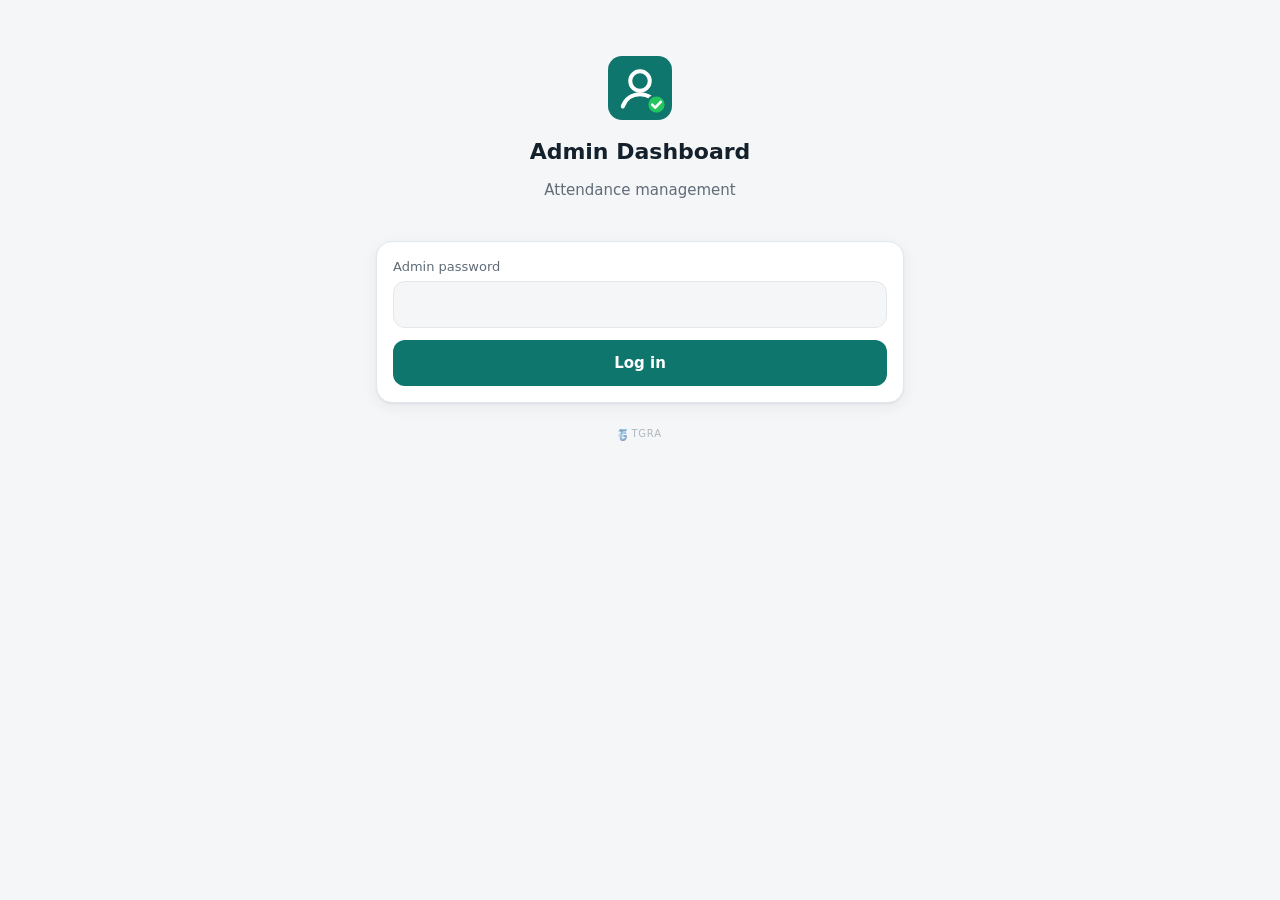
==== admin.html @ 5c427e0c "Record trips outside the work location while working" ====
<!doctype html>
<html lang="en">
<head>
<meta charset="utf-8">
<meta name="viewport" content="width=device-width, initial-scale=1, viewport-fit=cover">
<meta name="theme-color" content="#0f766e">
<meta name="robots" content="noindex">
<meta name="apple-mobile-web-app-capable" content="yes">
<meta name="apple-mobile-web-app-title" content="Att. Admin">
<link rel="manifest" href="manifest-admin.json">
<link rel="icon" href="icon.svg">
<link rel="apple-touch-icon" href="icon-192.png">
<title>Attendance Admin</title>
<link rel="stylesheet" href="app.css?v=26">
</head>
<body>

<section id="v-login" class="hidden">
  <div class="wrap">
    <div class="login-hero">
      <img class="logo" src="icon.svg" alt="">
      <h1>Admin Dashboard</h1>
      <p class="muted">Attendance management</p>
    </div>
    <form id="login-form" class="card stack">
      <div>
        <label for="admin-pw">Admin password</label>
        <input id="admin-pw" type="password" autocomplete="current-password" required>
      </div>
      <button class="btn block" type="submit">Log in</button>
    </form>
    <button class="btn ghost block install-btn hidden" style="margin-top:12px">Install admin app</button>
    <div class="brand-foot"><img src="tgra-mark.png" alt="">TGRA</div>
  </div>
</section>

<section id="v-main" class="hidden">
  <header class="topbar">
    <h1 id="h-company">Admin</h1>
    <button class="icon-btn" id="btn-refresh" title="Refresh"></button>
    <button class="icon-btn" id="btn-logout" title="Log out"></button>
  </header>
  <nav class="tabs" id="tabs">
    <button data-tab="day" class="on">Daily</button>
    <button data-tab="report">Reports</button>
    <button data-tab="emps">Employees</button>
    <button data-tab="locs">Locations &amp; Settings</button>
  </nav>

  <!-- Daily -->
  <div class="wrap wide" id="tab-day">
    <div class="toolbar">
      <div><label for="day-date">Date</label><input type="date" id="day-date"></div>
      <div><label for="day-filter">Show</label>
        <select id="day-filter">
          <option value="">Everyone</option>
          <option value="in">Present / working</option>
          <option value="late">Late</option>
          <option value="lunch">On lunch</option>
          <option value="missing">Absent / not in yet</option>
        </select>
      </div>
      <div><label for="day-search">Search</label><input type="text" id="day-search" placeholder="Name or ID"></div>
    </div>
    <div class="kpis" id="kpis"></div>
    <div class="emp-list" id="day-list"></div>
    <p class="muted small" id="day-updated" style="text-align:center;margin-top:16px"></p>
  </div>

  <!-- Reports -->
  <div class="wrap wide hidden" id="tab-report">
    <div class="toolbar">
      <div><label for="rep-from">From</label><input type="date" id="rep-from"></div>
      <div><label for="rep-to">To</label><input type="date" id="rep-to"></div>
      <div><label for="rep-emp">Employee</label><select id="rep-emp"><option value="">All employees</option></select></div>
      <button class="btn" id="rep-run">Show</button>
      <button class="btn ghost" id="rep-csv" disabled>Download CSV</button>
    </div>
    <div id="rep-out"><div class="empty">Pick a date range and press Show.</div></div>
  </div>

  <!-- Employees -->
  <div class="wrap wide hidden" id="tab-emps">
    <div class="toolbar">
      <div><label for="emp-search">Search</label><input type="text" id="emp-search" placeholder="Name, ID or department"></div>
      <button class="btn" id="emp-add">+ Add employee</button>
    </div>
    <div class="table-wrap">
      <table>
        <thead><tr><th>ID</th><th>Name</th><th>Department</th><th>Shift</th><th class="num">Lunch</th><th class="num">Grace</th><th>Weekly off</th><th>PIN</th><th>Face</th><th>Status</th><th></th></tr></thead>
        <tbody id="emp-rows"></tbody>
      </table>
    </div>
  </div>

  <!-- Locations & settings -->
  <div class="wrap hidden" id="tab-locs">
    <div class="card stack">
      <h3 style="font-size:17px">Work locations</h3>
      <p class="muted small" style="margin:0">Each punch records the nearest location and distance. Turn on "Block punches outside" below to make it strict.</p>
      <div class="table-wrap" style="box-shadow:none">
        <table>
          <thead><tr><th>Name</th><th>Coordinates</th><th class="num">Radius</th><th></th></tr></thead>
          <tbody id="loc-rows"></tbody>
        </table>
      </div>
      <form id="loc-form" class="stack">
        <div class="grid2">
          <div><label for="loc-name">Name</label><input id="loc-name" type="text" placeholder="Head Office" required></div>
          <div><label for="loc-radius">Radius (metres)</label><input id="loc-radius" type="number" value="100" min="10" required></div>
          <div><label for="loc-lat">Latitude</label><input id="loc-lat" type="text" inputmode="decimal" required></div>
          <div><label for="loc-lng">Longitude</label><input id="loc-lng" type="text" inputmode="decimal" required></div>
        </div>
        <div style="display:flex;gap:8px;flex-wrap:wrap">
          <button type="button" class="btn ghost" id="loc-here">Use my current location</button>
          <button type="submit" class="btn">Save location</button>
        </div>
      </form>
    </div>

    <form class="card stack" id="set-form">
      <h3 style="font-size:17px">Settings</h3>
      <div><label for="set-company">Company name (shown on stamps)</label><input id="set-company" type="text"></div>
      <div><label for="set-v-inout">Check In / Check Out</label>
        <select id="set-v-inout">
          <option value="SELFIE">Selfie only (photo, no face check)</option>
          <option value="FACE">Face recognition only (no button, no photo)</option>
          <option value="BOTH">Selfie + face recognition</option>
        </select>
      </div>
      <div><label for="set-v-lunch">Lunch Out / Lunch In</label>
        <select id="set-v-lunch">
          <option value="SELFIE">Selfie only (photo, no face check)</option>
          <option value="FACE">Face recognition only (no button, no photo)</option>
          <option value="BOTH">Selfie + face recognition</option>
        </select>
      </div>
      <div><label for="set-strict">When the face does not match (Selfie + face)</label>
        <select id="set-strict">
          <option value="0">Record it only, keep the punch</option>
          <option value="1">Block the punch</option>
        </select>
        <p class="muted small" style="margin:4px 0 0">Face recognition only always needs a match. Each employee's first selfie registers their face, or register it from Employees → Edit.</p>
      </div>
      <div class="grid2">
        <div><label for="set-lunchstart">Default lunch start (reminders)</label><input id="set-lunchstart" type="time"></div>
        <div><label for="set-halfday">Half day needs at least (hours)</label><input id="set-halfday" type="number" min="0" max="12" step="0.5"></div>
        <div><label for="set-away">Android app: alert when outside in lunch hour for (minutes)</label><input id="set-away" type="number" min="1" max="240"></div>
      </div>
      <div><label for="set-lunch">Lunch break</label>
        <select id="set-lunch">
          <option value="SELFIE">Staff punch Lunch Out / Lunch In</option>
          <option value="AUTO">No lunch punch: deduct lunch minutes automatically</option>
        </select>
        <p class="muted small" style="margin:4px 0 0">Automatic: only Check In and Check Out. If someone works more than 5 hours, their lunch minutes are deducted.</p>
      </div>
      <label class="switch"><input type="checkbox" id="set-fence"> Block punches outside work locations</label>
      <div><label for="set-acc">Reject GPS worse than (metres, 0 = accept any)</label><input id="set-acc" type="number" min="0"></div>
      <div><label for="set-pw">New admin password (leave blank to keep)</label><input id="set-pw" type="password" autocomplete="new-password"></div>
      <button class="btn" type="submit">Save settings</button>
      <p class="muted small" style="margin:0">Holidays: add rows (Date, Name) to the <b>Holidays</b> tab of the Google Sheet.</p>
    </form>
    <button class="btn ghost block install-btn hidden" style="margin-top:12px">Install admin app</button>
  </div>
  <div class="brand-foot"><img src="tgra-mark.png" alt="">TGRA</div>
</section>

<!-- Employee editor -->
<div class="modal hidden" id="emp-modal">
  <form class="box stack" id="emp-form">
    <div class="modal-head"><h3 id="emp-modal-title">Employee</h3><button type="button" class="icon-btn" data-close></button></div>
    <div class="grid2">
      <div><label for="f-id">Employee ID</label><input id="f-id" type="text" required maxlength="20" autocapitalize="characters"></div>
      <div><label for="f-pin">PIN (4-8 digits)</label><input id="f-pin" type="text" inputmode="numeric" required pattern="\d{4,8}"></div>
      <div><label for="f-name">Full name</label><input id="f-name" type="text" required></div>
      <div><label for="f-phone">Phone</label><input id="f-phone" type="tel"></div>
      <div><label for="f-dept">Department</label><input id="f-dept" type="text"></div>
      <div><label for="f-locs">Allowed locations (blank = any)</label><input id="f-locs" type="text" list="loc-names" placeholder="Head Office, Factory"></div>
      <div><label for="f-start">Shift start</label><input id="f-start" type="time" required></div>
      <div><label for="f-end">Shift end</label><input id="f-end" type="time" required></div>
      <div><label for="f-lunch">Lunch allowed (minutes)</label><input id="f-lunch" type="number" min="0" max="300" value="45"></div>
      <div><label for="f-grace">Late grace (minutes)</label><input id="f-grace" type="number" min="0" max="180" value="10"></div>
      <div><label for="f-join">Joining date</label><input id="f-join" type="date"></div>
      <div><label for="f-lunchstart">Lunch starts at (blank = company default)</label><input id="f-lunchstart" type="time"></div>
    </div>
    <div>
      <label>Weekly off</label>
      <div class="days" id="f-off"></div>
    </div>
    <label class="switch"><input type="checkbox" id="f-active" checked> Active (can punch)</label>
    <label class="switch"><input type="checkbox" id="f-others"> Can take selfie for other employees (shared phone &amp; group selfie)</label>
    <div id="f-push-row" class="hidden" style="display:flex;gap:8px;align-items:center;flex-wrap:wrap">
      <span class="small" id="f-push-status" style="flex:1"></span>
      <button type="button" class="btn sm ghost" id="f-push-test">Send test notification</button>
    </div>
    <div id="f-face-row" class="hidden" style="display:flex;gap:8px;align-items:center;flex-wrap:wrap">
      <span class="small" id="f-face-status" style="flex:1"></span>
      <button type="button" class="btn sm ghost" id="f-face-reg">Register face</button>
      <button type="button" class="btn sm ghost" id="f-face-reset">Reset face</button>
    </div>
    <p class="muted small" style="margin:0" id="f-hint">Night shifts are fine: e.g. 22:00 to 06:00. Changing the PIN logs the employee out of their phone.</p>
    <datalist id="loc-names"></datalist>
    <button class="btn block" type="submit">Save employee</button>
  </form>
</div>

<!-- Photo viewer -->
<!-- Face registration camera -->
<div class="modal hidden" id="face-modal">
  <div class="box stack">
    <div class="modal-head"><h3 id="fr-title">Register face</h3><button type="button" class="icon-btn" id="fr-close"></button></div>
    <div style="position:relative;background:#000;border-radius:12px;overflow:hidden;aspect-ratio:3/4">
      <video id="fr-video" playsinline muted autoplay style="width:100%;height:100%;object-fit:cover"></video>
    </div>
    <p class="muted small" style="margin:0">Only this employee in the frame, face straight to the camera, good light.</p>
    <div style="display:flex;gap:8px">
      <button type="button" class="btn ghost" id="fr-flip">Switch camera</button>
      <button type="button" class="btn" id="fr-shoot" style="flex:1">Capture face</button>
    </div>
  </div>
</div>

<!-- Trips outside the work location -->
<div class="modal hidden" id="outside-modal">
  <div class="box">
    <div class="modal-head"><h3 id="out-title">Outside the work location</h3><button type="button" class="icon-btn" data-close></button></div>
    <div id="out-list"></div>
  </div>
</div>

<div class="modal hidden" id="photo-modal">
  <div class="box">
    <div class="modal-head"><h3 id="ph-title"></h3><button type="button" class="icon-btn" data-close></button></div>
    <img id="ph-img" alt="Selfie">
    <div id="ph-info" class="stack" style="margin-top:12px"></div>
  </div>
</div>

<script src="config.js?v=26"></script>
<script src="common.js?v=26"></script>
<script src="admin.js?v=26"></script>
</body>
</html>
---- app.css ----
:root {
  --bg: #f4f6f8;
  --card: #ffffff;
  --ink: #14202b;
  --muted: #5f6b77;
  --line: #e2e7ec;
  --brand: #0f766e;
  --brand-ink: #ffffff;
  --in: #15803d;
  --lunch-out: #b45309;
  --lunch-in: #1d4ed8;
  --out: #b91c1c;
  --warn-bg: #fff7e6;
  --warn-ink: #8a5300;
  --bad-bg: #fdecec;
  --bad-ink: #a11d1d;
  --ok-bg: #e7f6ec;
  --ok-ink: #17663a;
  --info-bg: #e8effd;
  --info-ink: #1d4396;
  --shadow: 0 1px 2px rgba(16, 24, 40, .06), 0 4px 16px rgba(16, 24, 40, .06);
  --radius: 16px;
  color-scheme: light;
}
@media (prefers-color-scheme: dark) {
  :root:not([data-theme="light"]) {
    --bg: #0e1418;
    --card: #172026;
    --ink: #e8eef2;
    --muted: #93a1ad;
    --line: #26323a;
    --brand: #2bb3a3;
    --brand-ink: #04211e;
    --in: #22a355;
    --lunch-out: #d58a1e;
    --lunch-in: #4f7df0;
    --out: #e04848;
    --warn-bg: #3a2c10;
    --warn-ink: #f3c46b;
    --bad-bg: #3d1a1a;
    --bad-ink: #ff9d9d;
    --ok-bg: #133523;
    --ok-ink: #8fe0ad;
    --info-bg: #182a4d;
    --info-ink: #a9c2ff;
    --shadow: none;
    color-scheme: dark;
  }
}

* { box-sizing: border-box; }
html, body { margin: 0; }
body {
  background: var(--bg);
  color: var(--ink);
  font: 15px/1.45 system-ui, -apple-system, "Segoe UI", Roboto, "Noto Sans", sans-serif;
  -webkit-tap-highlight-color: transparent;
  min-height: 100vh;
}
button, input, select { font: inherit; color: inherit; }
h1, h2, h3 { margin: 0; line-height: 1.2; }
a { color: var(--brand); }
.hidden { display: none !important; }
.muted { color: var(--muted); }
.small { font-size: 13px; }
.num { font-variant-numeric: tabular-nums; }

.wrap { max-width: 560px; margin: 0 auto; padding: 16px; padding-bottom: calc(24px + env(safe-area-inset-bottom)); }
.wide { max-width: 1200px; }

.topbar {
  display: flex; align-items: center; gap: 12px; padding: 12px 16px;
  padding-top: calc(12px + env(safe-area-inset-top));
  background: var(--brand); color: var(--brand-ink);
}
.topbar h1 { font-size: 17px; font-weight: 650; flex: 1; min-width: 0; overflow: hidden; text-overflow: ellipsis; white-space: nowrap; }
.topbar .icon-btn { color: var(--brand-ink); }

.card { background: var(--card); border: 1px solid var(--line); border-radius: var(--radius); padding: 16px; box-shadow: var(--shadow); }
.card + .card { margin-top: 12px; }
.stack > * + * { margin-top: 12px; }

label { display: block; font-size: 13px; color: var(--muted); margin-bottom: 4px; }
input[type=text], input[type=password], input[type=number], input[type=tel], input[type=date], input[type=time], select {
  width: 100%; padding: 12px 14px; border: 1px solid var(--line); border-radius: 12px; background: var(--bg);
  outline: none; min-height: 46px;
}
input:focus, select:focus { border-color: var(--brand); box-shadow: 0 0 0 3px color-mix(in srgb, var(--brand) 25%, transparent); }

.btn {
  display: inline-flex; align-items: center; justify-content: center; gap: 8px;
  border: 0; border-radius: 12px; padding: 12px 18px; min-height: 46px; cursor: pointer;
  background: var(--brand); color: var(--brand-ink); font-weight: 600;
}
.btn:disabled { opacity: .5; cursor: not-allowed; }
.btn.ghost { background: transparent; color: var(--ink); border: 1px solid var(--line); }
.btn.block { width: 100%; }
.btn.sm { min-height: 36px; padding: 6px 12px; font-size: 14px; border-radius: 10px; }
.btn.danger { background: var(--out); color: #fff; }
.icon-btn { background: none; border: 0; padding: 8px; border-radius: 10px; cursor: pointer; line-height: 0; color: var(--ink); }
.icon-btn svg { width: 22px; height: 22px; }
.icon-btn.spin svg { animation: spin .9s linear infinite; }

.pill { display: inline-flex; align-items: center; gap: 6px; padding: 3px 10px; border-radius: 999px; font-size: 12.5px; font-weight: 600; white-space: nowrap; }
.pill.ok { background: var(--ok-bg); color: var(--ok-ink); }
.pill.warn { background: var(--warn-bg); color: var(--warn-ink); }
.pill.bad { background: var(--bad-bg); color: var(--bad-ink); }
.pill.info { background: var(--info-bg); color: var(--info-ink); }
.pill.mute { background: var(--line); color: var(--muted); }

.notice { padding: 10px 12px; border-radius: 12px; font-size: 14px; }
.notice.warn { background: var(--warn-bg); color: var(--warn-ink); }
.notice.bad { background: var(--bad-bg); color: var(--bad-ink); }
.notice.ok { background: var(--ok-bg); color: var(--ok-ink); }

#toast {
  position: fixed; left: 50%; bottom: calc(24px + env(safe-area-inset-bottom)); transform: translateX(-50%) translateY(20px);
  background: #111b22; color: #fff; padding: 12px 16px; border-radius: 12px; max-width: calc(100% - 32px);
  opacity: 0; pointer-events: none; transition: .2s; z-index: 100; font-size: 14px;
}
#toast.show { opacity: 1; transform: translateX(-50%); }
#toast.err { background: #a11d1d; }

.brand-foot { display: flex; align-items: center; justify-content: center; gap: 4px; margin: 24px auto 6px; color: var(--muted); font-size: 10px; letter-spacing: .08em; opacity: .45; }
.brand-foot img { height: 12px; width: auto; }

.loader { position: fixed; inset: 0; z-index: 90; background: var(--bg); display: flex; flex-direction: column; align-items: center; justify-content: center; gap: 18px; text-align: center; padding: 24px; }
.loader p { margin: 0; color: var(--muted); font-weight: 600; }
.loader-wheel { width: 56px; height: 56px; border-radius: 50%; border: 6px solid var(--line); border-top-color: var(--brand); animation: spin .8s linear infinite; }

.spinner { width: 20px; height: 20px; border: 3px solid currentColor; border-right-color: transparent; border-radius: 50%; animation: spin .8s linear infinite; display: inline-block; }
@keyframes spin { to { transform: rotate(360deg); } }

/* ---------- employee app ---------- */
.login-hero { text-align: center; padding: 40px 0 24px; }
.login-hero .logo { width: 64px; height: 64px; margin: 0 auto 12px; }
.login-hero h1 { font-size: 22px; }

.clock { text-align: center; padding: 8px 0 4px; }
.clock .time { font-size: 44px; font-weight: 700; letter-spacing: -.02em; font-variant-numeric: tabular-nums; }
.clock .date { color: var(--muted); }

.shift-row { display: flex; flex-wrap: wrap; gap: 8px; justify-content: center; margin-top: 10px; }

.actions { display: grid; gap: 12px; }
.action {
  display: flex; align-items: center; gap: 14px; width: 100%; border: 0; border-radius: 18px;
  padding: 18px; color: #fff; cursor: pointer; text-align: left; min-height: 76px;
}
.action svg { width: 32px; height: 32px; flex: none; }
.action b { display: block; font-size: 19px; }
.action span { font-size: 13px; opacity: .9; }
.action.IN { background: var(--in); }
.action.LUNCH_OUT { background: var(--lunch-out); }
.action.LUNCH_IN { background: var(--lunch-in); }
.action.OUT { background: var(--out); }

.timeline { list-style: none; margin: 0; padding: 0; }
.timeline li { display: flex; gap: 12px; padding: 10px 0; border-top: 1px solid var(--line); align-items: flex-start; }
.timeline li:first-child { border-top: 0; }
.dot { width: 10px; height: 10px; border-radius: 50%; margin-top: 6px; flex: none; }
.dot.IN { background: var(--in); } .dot.LUNCH_OUT { background: var(--lunch-out); }
.dot.LUNCH_IN { background: var(--lunch-in); } .dot.OUT { background: var(--out); }
.timeline .t { font-weight: 650; font-variant-numeric: tabular-nums; }

.stats { display: grid; grid-template-columns: repeat(3, 1fr); gap: 8px; text-align: center; }
.stats div { background: var(--bg); border-radius: 12px; padding: 10px 4px; }
.stats b { display: block; font-size: 18px; font-variant-numeric: tabular-nums; }
.stats span { font-size: 12px; color: var(--muted); }

.team { list-style: none; margin: 10px 0 0; padding: 0; }
.team li { display: flex; flex-wrap: wrap; align-items: center; gap: 8px; padding: 10px 4px; border-top: 1px solid var(--line); }
.team li.pickable { cursor: pointer; border-radius: 10px; }
.team li.picked { background: color-mix(in srgb, var(--brand) 12%, transparent); }
.team .who { flex: 1; min-width: 0; }
.team .who b { display: block; overflow: hidden; text-overflow: ellipsis; white-space: nowrap; }
.team .mini-row { display: flex; gap: 6px; flex-wrap: wrap; width: 100%; }
.team input[type=checkbox] { width: 22px; height: 22px; accent-color: var(--brand); pointer-events: none; }
.mini { border: 0; border-radius: 10px; padding: 9px 12px; color: #fff; font-weight: 600; font-size: 14px; cursor: pointer; flex: 1; min-height: 40px; }
.mini.IN { background: var(--in); } .mini.LUNCH_OUT { background: var(--lunch-out); }
.mini.LUNCH_IN { background: var(--lunch-in); } .mini.OUT { background: var(--out); }
.group-bar { position: sticky; bottom: calc(8px + env(safe-area-inset-bottom)); margin-top: 10px; background: var(--card); border: 1px solid var(--brand); border-radius: 14px; padding: 10px; display: flex; flex-wrap: wrap; gap: 8px; align-items: center; box-shadow: 0 6px 20px rgba(0,0,0,.15); }
.group-bar > div { width: 100%; }

/* camera */
.cam { position: fixed; inset: 0; background: #000; color: #fff; display: flex; flex-direction: column; z-index: 50; }
.cam-stage { position: relative; flex: 1; overflow: hidden; }
.cam-stage video, .cam-stage img { position: absolute; inset: 0; width: 100%; height: 100%; object-fit: contain; }
.cam-stage video.mirror { transform: scaleX(-1); }
.cam-stage img { object-fit: contain; background: #000; z-index: 3; }
.face-overlay { position: absolute; inset: 0; width: 100%; height: 100%; pointer-events: none; z-index: 1; }
.face-status { position: absolute; left: 50%; transform: translateX(-50%); top: calc(64px + env(safe-area-inset-top)); z-index: 2; color: #fff; font-weight: 700; font-size: 14px; padding: 6px 14px; border-radius: 999px; background: rgba(0,0,0,.55); white-space: nowrap; }
.cam-top { position: absolute; top: 0; left: 0; right: 0; display: flex; align-items: center; gap: 8px; padding: 12px; padding-top: calc(12px + env(safe-area-inset-top)); background: linear-gradient(rgba(0,0,0,.6), transparent); z-index: 2; }
.cam-top .icon-btn { color: #fff; }
.cam-title { font-weight: 700; flex: 1; }
.geo-box { position: absolute; left: 12px; right: 12px; bottom: 12px; z-index: 2; background: rgba(0,0,0,.55); border-radius: 14px; padding: 10px 12px; font-size: 13px; backdrop-filter: blur(6px); }
.geo-box .row { display: flex; align-items: center; gap: 8px; }
.geo-warn { margin-top: 8px; padding: 7px 10px; border-radius: 10px; font-weight: 700; }
.geo-warn.bad { background: rgba(220, 38, 38, .9); color: #fff; }
.geo-warn.warn { background: rgba(217, 119, 6, .9); color: #fff; }
.cam-bar { display: flex; align-items: center; justify-content: space-around; padding: 16px; padding-bottom: calc(16px + env(safe-area-inset-bottom)); background: #000; gap: 12px; }
.shutter { width: 76px; height: 76px; border-radius: 50%; border: 5px solid #fff; background: rgba(255,255,255,.25); cursor: pointer; }
.shutter:disabled { opacity: .35; }
.cam-bar .btn { min-width: 120px; }
.shoot-bar { display: grid; grid-template-columns: 1fr auto 1fr; align-items: center; justify-items: center; }
.zoom-ctl { justify-self: start; display: flex; align-items: center; gap: 4px; background: rgba(255,255,255,.12); border-radius: 999px; padding: 4px; }
.zoom-btn { width: 40px; height: 40px; border-radius: 50%; border: 0; background: rgba(255,255,255,.18); color: #fff; font-size: 22px; line-height: 1; cursor: pointer; }
.zoom-btn:disabled { opacity: .35; }
.zoom-val { min-width: 38px; text-align: center; font-size: 13px; font-weight: 700; font-variant-numeric: tabular-nums; }
.auto-hint { grid-column: 2; min-width: 160px; text-align: center; font-weight: 700; padding: 12px 18px; border-radius: 999px; background: rgba(255,255,255,.15); }
.auto-hint.tap { background: var(--brand); cursor: pointer; }
.done-check { width: 120px; height: 120px; margin: 8px auto 0; border-radius: 50%; background: var(--ok-bg); color: var(--ok-ink); font-size: 64px; font-weight: 700; display: flex; align-items: center; justify-content: center; }
.cam-bar .btn.ghost { color: #fff; border-color: #555; }

.done { text-align: center; }
.done img { width: 100%; border-radius: 14px; display: block; }
.done .big { font-size: 22px; font-weight: 700; margin-top: 12px; }

/* ---------- admin ---------- */
.tabs { display: flex; gap: 4px; overflow-x: auto; padding: 8px 16px 0; background: var(--brand); scrollbar-width: none; }
.tabs button { background: none; border: 0; color: var(--brand-ink); opacity: .75; padding: 10px 14px; border-radius: 10px 10px 0 0; cursor: pointer; font-weight: 600; white-space: nowrap; }
.tabs button.on { background: var(--bg); color: var(--ink); opacity: 1; }

.toolbar { display: flex; flex-wrap: wrap; gap: 8px; align-items: flex-end; margin-bottom: 12px; }
.toolbar > div { flex: 1 1 140px; }
.toolbar .btn { flex: none; }

.kpis { display: grid; grid-template-columns: repeat(auto-fit, minmax(110px, 1fr)); gap: 10px; margin-bottom: 12px; }
.kpi { background: var(--card); border: 1px solid var(--line); border-radius: 14px; padding: 12px; box-shadow: var(--shadow); }
.kpi b { display: block; font-size: 26px; font-variant-numeric: tabular-nums; line-height: 1.1; }
.kpi span { font-size: 12.5px; color: var(--muted); }

.emp-list { display: grid; gap: 10px; grid-template-columns: repeat(auto-fill, minmax(320px, 1fr)); }
.emp-card { background: var(--card); border: 1px solid var(--line); border-radius: 14px; padding: 12px; box-shadow: var(--shadow); }
.emp-card .head { display: flex; gap: 10px; align-items: center; }
.emp-card .head .who { flex: 1; min-width: 0; }
.emp-card .head b { display: block; overflow: hidden; text-overflow: ellipsis; white-space: nowrap; }
.punch-strip { display: grid; grid-template-columns: repeat(4, 1fr); gap: 6px; margin-top: 10px; }
.punch-strip .p { background: var(--bg); border-radius: 10px; padding: 6px; text-align: center; font-size: 12px; cursor: default; border: 0; color: var(--ink); }
.punch-strip .p.has { cursor: pointer; }
.punch-strip .p .th { width: 100%; aspect-ratio: 3/4; border-radius: 6px; background: var(--line) center/cover no-repeat; margin-bottom: 4px; }
.punch-strip .p b { display: block; font-variant-numeric: tabular-nums; font-size: 13px; }
.emp-card .meta { display: flex; flex-wrap: wrap; gap: 6px; margin-top: 8px; }

.table-wrap { overflow-x: auto; background: var(--card); border: 1px solid var(--line); border-radius: 14px; box-shadow: var(--shadow); }
table { border-collapse: collapse; width: 100%; font-size: 14px; }
th, td { padding: 9px 12px; text-align: left; border-bottom: 1px solid var(--line); white-space: nowrap; }
th { font-size: 12px; text-transform: uppercase; letter-spacing: .04em; color: var(--muted); background: var(--card); position: sticky; top: 0; }
td.num, th.num { text-align: right; font-variant-numeric: tabular-nums; }
tr:last-child td { border-bottom: 0; }
tbody tr:hover { background: color-mix(in srgb, var(--brand) 6%, transparent); }

.grid2 { display: grid; grid-template-columns: 1fr 1fr; gap: 12px; }
.days { display: flex; flex-wrap: wrap; gap: 6px; }
.days label { margin: 0; display: inline-flex; align-items: center; gap: 4px; padding: 6px 10px; border: 1px solid var(--line); border-radius: 999px; color: var(--ink); cursor: pointer; font-size: 14px; }
.days input { margin: 0; }
.switch { display: flex; align-items: center; gap: 10px; color: var(--ink); font-size: 15px; cursor: pointer; }
.switch input { width: 20px; height: 20px; }

.modal { position: fixed; inset: 0; background: rgba(0,0,0,.6); z-index: 80; display: flex; align-items: center; justify-content: center; padding: 16px; }
.modal .box { background: var(--card); border-radius: 18px; width: 100%; max-width: 520px; max-height: calc(100vh - 32px); overflow: auto; padding: 16px; }
.modal .box img { width: 100%; border-radius: 12px; display: block; background: var(--line); min-height: 200px; }
.modal-head { display: flex; align-items: center; gap: 8px; margin-bottom: 12px; }
.modal-head h3 { flex: 1; font-size: 17px; }

.empty { text-align: center; color: var(--muted); padding: 32px 16px; }

@media (max-width: 480px) {
  .grid2 { grid-template-columns: 1fr; }
  .emp-list { grid-template-columns: 1fr; }
  .kpis { grid-template-columns: repeat(3, 1fr); }
  .kpi b { font-size: 22px; }
}

/* phone turned sideways: camera picture on the left, buttons in a column on the right */
@media (orientation: landscape) and (max-height: 600px) {
  .cam { flex-direction: row; }
  .cam-bar { flex-direction: column; justify-content: center; width: 170px; flex: none; padding: 12px; padding-right: calc(12px + env(safe-area-inset-right)); padding-bottom: 12px; }
  .shoot-bar { grid-template-columns: auto; grid-template-rows: 1fr auto 1fr; justify-items: center; }
  .zoom-ctl { justify-self: center; align-self: start; grid-row: 1; }
  .shutter { grid-row: 2; }
  .auto-hint { grid-column: auto; grid-row: 2; min-width: 0; max-width: 150px; font-size: 13px; padding: 10px 12px; }
  .cam-bar .btn { min-width: 0; width: 100%; }
  .geo-box { right: auto; max-width: 60%; padding: 8px 10px; font-size: 12px; }
  .face-status { top: calc(56px + env(safe-area-inset-top)); }
}
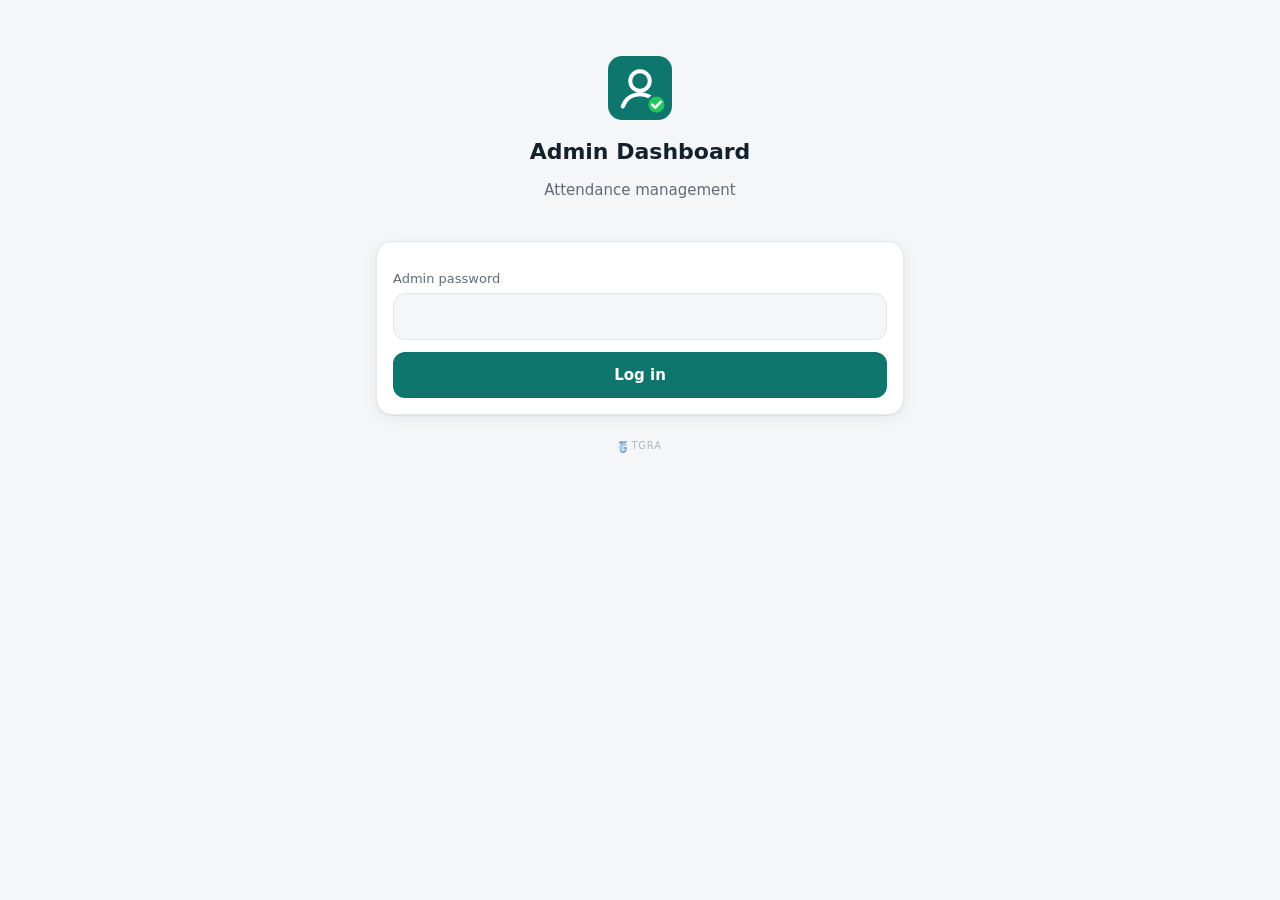
==== commit c1a62c06: "Owner panel for many companies, free-trial request form" ====
--- a/admin.html
+++ b/admin.html
@@ -11,7 +11,7 @@
 <link rel="icon" href="icon.svg">
 <link rel="apple-touch-icon" href="icon-192.png">
 <title>Attendance Admin</title>
-<link rel="stylesheet" href="app.css?v=26">
+<link rel="stylesheet" href="app.css?v=31">
 </head>
 <body>
 
@@ -23,12 +23,17 @@
       <p class="muted">Attendance management</p>
     </div>
     <form id="login-form" class="card stack">
+      <div class="company-field hidden">
+        <label for="co-code">Company code</label>
+        <input id="co-code" type="text" autocapitalize="characters" autocomplete="organization" maxlength="12">
+      </div>
       <div>
         <label for="admin-pw">Admin password</label>
         <input id="admin-pw" type="password" autocomplete="current-password" required>
       </div>
       <button class="btn block" type="submit">Log in</button>
     </form>
+    <div class="trial-slot"></div>
     <button class="btn ghost block install-btn hidden" style="margin-top:12px">Install admin app</button>
     <div class="brand-foot"><img src="tgra-mark.png" alt="">TGRA</div>
   </div>
@@ -85,6 +90,7 @@
       <div><label for="emp-search">Search</label><input type="text" id="emp-search" placeholder="Name, ID or department"></div>
       <button class="btn" id="emp-add">+ Add employee</button>
     </div>
+    <p class="small hidden" id="emp-share" style="margin:0 0 12px"></p>
     <div class="table-wrap">
       <table>
         <thead><tr><th>ID</th><th>Name</th><th>Department</th><th>Shift</th><th class="num">Lunch</th><th class="num">Grace</th><th>Weekly off</th><th>PIN</th><th>Face</th><th>Status</th><th></th></tr></thead>
@@ -105,6 +111,7 @@
         </table>
       </div>
       <form id="loc-form" class="stack">
+        <p class="small hidden" id="loc-editing" style="margin:0"></p>
         <div class="grid2">
           <div><label for="loc-name">Name</label><input id="loc-name" type="text" placeholder="Head Office" required></div>
           <div><label for="loc-radius">Radius (metres)</label><input id="loc-radius" type="number" value="100" min="10" required></div>
@@ -113,7 +120,8 @@
         </div>
         <div style="display:flex;gap:8px;flex-wrap:wrap">
           <button type="button" class="btn ghost" id="loc-here">Use my current location</button>
-          <button type="submit" class="btn">Save location</button>
+          <button type="submit" class="btn" id="loc-save">Save location</button>
+          <button type="button" class="btn ghost hidden" id="loc-cancel">Cancel edit</button>
         </div>
       </form>
     </div>
@@ -187,6 +195,13 @@
       <label>Weekly off</label>
       <div class="days" id="f-off"></div>
     </div>
+    <div>
+      <label for="f-halfoff">Half-day off (one day a week: half a day of work counts as a full day)</label>
+      <select id="f-halfoff">
+        <option value="">None</option>
+        <option>Mon</option><option>Tue</option><option>Wed</option><option>Thu</option><option>Fri</option><option>Sat</option><option>Sun</option>
+      </select>
+    </div>
     <label class="switch"><input type="checkbox" id="f-active" checked> Active (can punch)</label>
     <label class="switch"><input type="checkbox" id="f-others"> Can take selfie for other employees (shared phone &amp; group selfie)</label>
     <div id="f-push-row" class="hidden" style="display:flex;gap:8px;align-items:center;flex-wrap:wrap">
@@ -236,8 +251,27 @@
   </div>
 </div>
 
-<script src="config.js?v=26"></script>
-<script src="common.js?v=26"></script>
-<script src="admin.js?v=26"></script>
+<!-- Missed punch added by the admin -->
+<div class="modal hidden" id="manual-modal">
+  <form class="box stack" id="manual-form">
+    <div class="modal-head"><h3 id="mp-title">Add missed punch</h3><button type="button" class="icon-btn" data-close></button></div>
+    <div class="small" id="mp-who"></div>
+    <div class="grid2">
+      <div><label for="mp-type">Punch</label>
+        <select id="mp-type"><option value="IN">Check In</option><option value="LUNCH_OUT">Lunch Out</option><option value="LUNCH_IN">Lunch In</option><option value="OUT">Check Out</option></select></div>
+      <div><label for="mp-time">Time</label><input id="mp-time" type="time" required></div>
+    </div>
+    <div><label for="mp-reason">Reason (optional)</label><input id="mp-reason" type="text" maxlength="100" placeholder="Forgot phone, battery dead..."></div>
+    <p class="muted small" id="mp-hint" style="margin:0"></p>
+    <div style="display:flex;gap:8px">
+      <button type="button" class="btn danger hidden" id="mp-delete">Delete</button>
+      <button class="btn" type="submit" style="flex:1">Save punch</button>
+    </div>
+  </form>
+</div>
+
+<script src="config.js?v=31"></script>
+<script src="common.js?v=31"></script>
+<script src="admin.js?v=31"></script>
 </body>
 </html>
--- a/app.css
+++ b/app.css
@@ -238,7 +238,16 @@
 .punch-strip { display: grid; grid-template-columns: repeat(4, 1fr); gap: 6px; margin-top: 10px; }
 .punch-strip .p { background: var(--bg); border-radius: 10px; padding: 6px; text-align: center; font-size: 12px; cursor: default; border: 0; color: var(--ink); }
 .punch-strip .p.has { cursor: pointer; }
-.punch-strip .p .th { width: 100%; aspect-ratio: 3/4; border-radius: 6px; background: var(--line) center/cover no-repeat; margin-bottom: 4px; }
+.punch-strip .p .th { width: 100%; aspect-ratio: 3/4; border-radius: 6px; background: var(--line) center/cover no-repeat; margin-bottom: 4px;
+  display: flex; align-items: center; justify-content: center; font-weight: 800; font-size: 22px; letter-spacing: .04em; color: #fff; }
+.punch-strip .p .th.face { background: var(--in); }
+.punch-strip .p .th.absent { background: var(--out); }
+.trial-card { margin-top: 12px; display: flex; flex-direction: column; gap: 6px; border-color: var(--brand); }
+.trial-card b { font-size: 16px; }
+.punch-strip .p .th.manual { background: #2f6fde; font-size: 13px; }
+.punch-strip .p .th.add { background: transparent; border: 1.5px dashed var(--line); color: var(--muted); font-weight: 400; font-size: 26px; }
+.punch-strip .p:hover .th.add { border-color: var(--muted); color: var(--ink); }
+.punch-strip .p .th.wait { font-size: 11px; font-weight: 600; color: var(--muted); text-align: center; padding: 4px; letter-spacing: 0; }
 .punch-strip .p b { display: block; font-variant-numeric: tabular-nums; font-size: 13px; }
 .emp-card .meta { display: flex; flex-wrap: wrap; gap: 6px; margin-top: 8px; }
 
